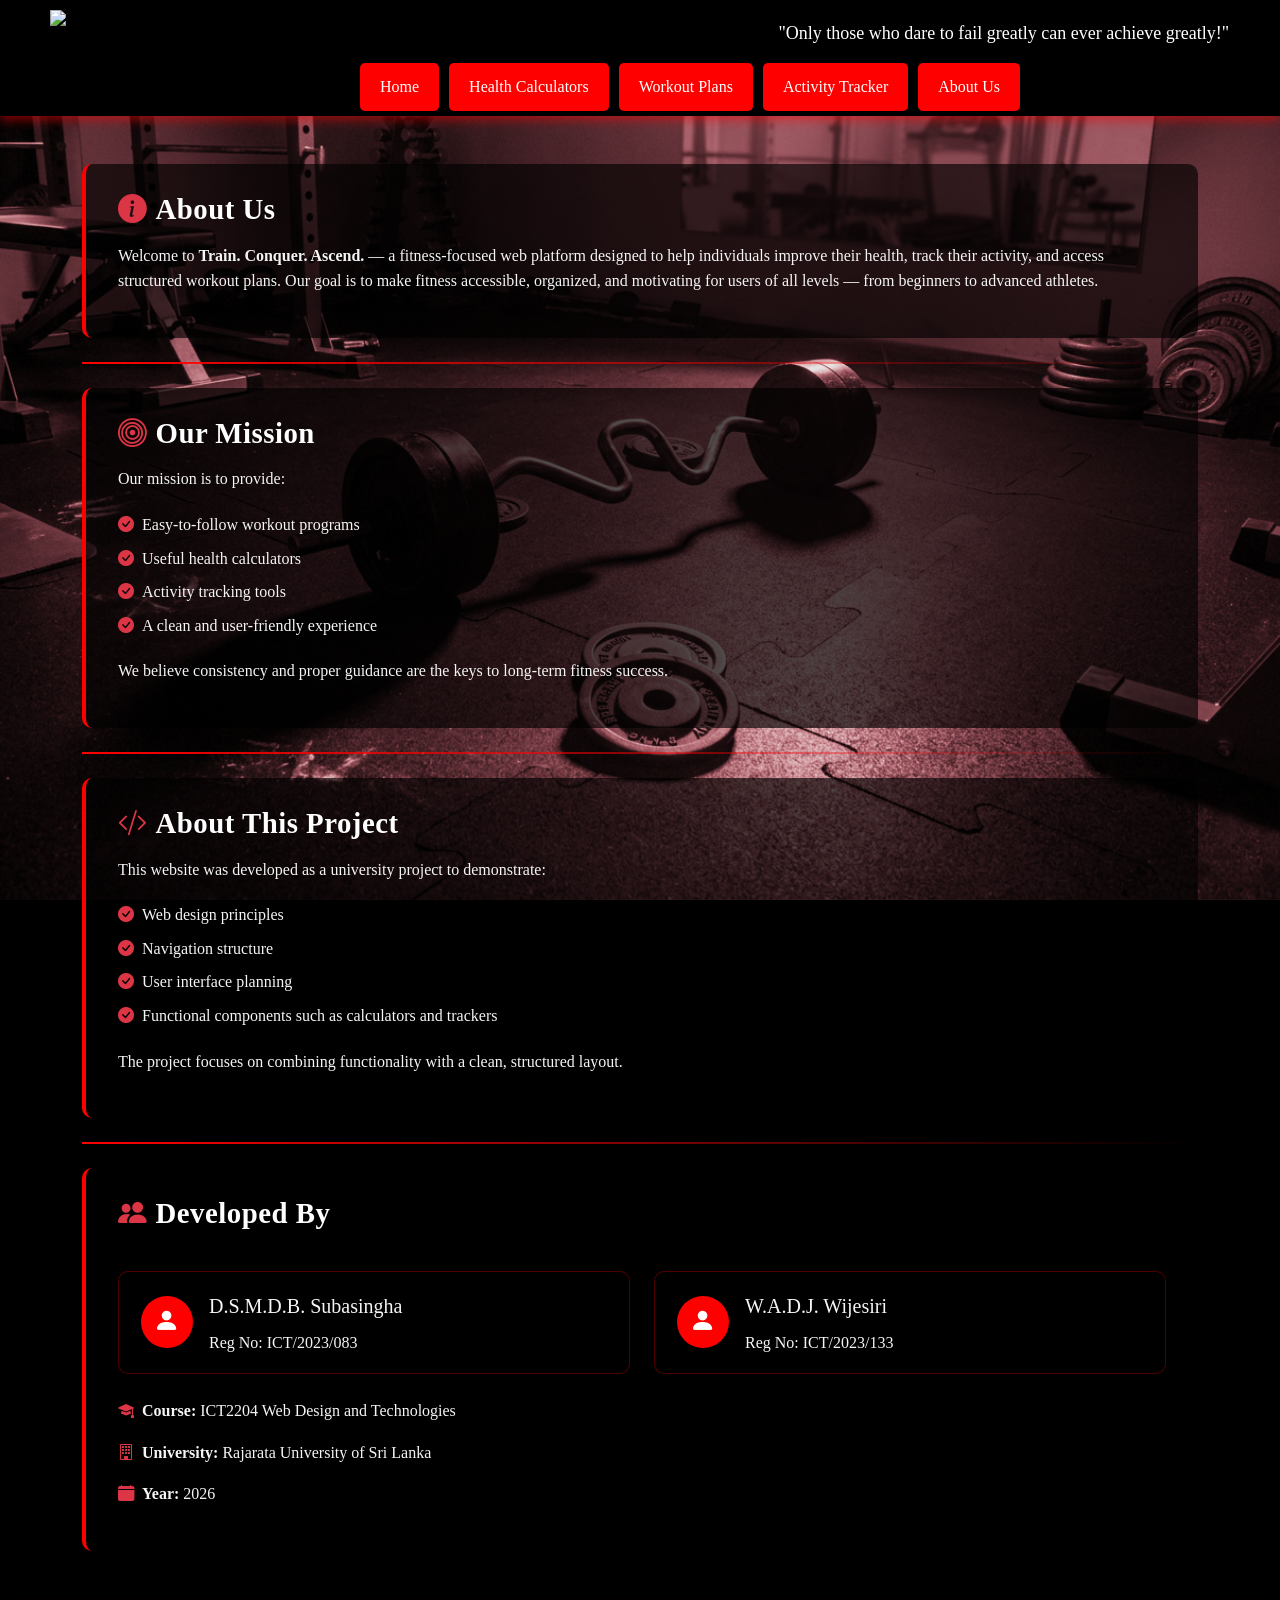
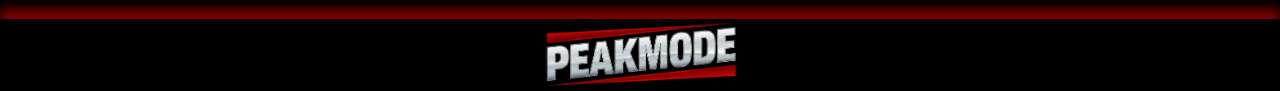
==== about.html @ 06479c0a "completed peakmode project with mobile friendly" ====
<!DOCTYPE html>
<html lang="en">

<head>
    <meta charset="UTF-8">
    <meta name="viewport" content="width=device-width, initial-scale=1.0">
    <title>Peakmode - About Us</title>
    <link rel="stylesheet" href="style.css">
    <link rel="stylesheet" href="about.css">
    <!-- Bootstrap 5 -->
    <link href="https://cdn.jsdelivr.net/npm/bootstrap@5.3.3/dist/css/bootstrap.min.css" rel="stylesheet">
    <!-- Bootstrap Icons -->
    <link href="https://cdn.jsdelivr.net/npm/bootstrap-icons@1.11.3/font/bootstrap-icons.css" rel="stylesheet">
</head>

<body style="font-family: 'Times New Roman', Times, serif; color: white; background-color: black;">
    <div class="grid-container">
        <div class="header">
            <div class="mini-grid">
                <div class="logo">
                    <img src="./images/logo1.png" width="150px">
                </div>
                <div class="quote">
                    <p style="text-align: right; margin-top:15px;">"Only those who dare to fail greatly can ever achieve greatly!"</p>
                </div>
                <ul class="custom-navbar">
                    <li><a href="home.html">Home</a></li>
                    <li><a href="health_calculator.html">Health Calculators</a></li>
                    <li><a href="workout_plans.html">Workout Plans</a></li>
                    <li><a href="activity_tracker.html">Activity Tracker</a></li>
                    <li><a href="about.html">About Us</a></li>
                </ul>
            </div>
        </div>

        <div class="content about-content">
            <div class="about-bg-overlay"></div>

            <div class="container py-5 position-relative" style="z-index:2;">

                <!-- About Us -->
                <div class="about-section" data-aos="fade-up">
                    <h1 class="about-heading"><i class="bi bi-info-circle-fill me-2 text-danger"></i>About Us</h1>
                    <p class="about-text">
                        Welcome to <strong>Train. Conquer. Ascend.</strong> — a fitness-focused web platform designed to
                        help individuals improve their health, track their activity, and access structured workout plans.
                        Our goal is to make fitness accessible, organized, and motivating for users of all levels — from
                        beginners to advanced athletes.
                    </p>
                </div>

                <div class="about-divider"></div>

                <!-- Our Mission -->
                <div class="about-section" data-aos="fade-up">
                    <h2 class="about-heading"><i class="bi bi-bullseye me-2 text-danger"></i>Our Mission</h2>
                    <p class="about-text">Our mission is to provide:</p>
                    <ul class="about-list">
                        <li><i class="bi bi-check-circle-fill text-danger me-2"></i>Easy-to-follow workout programs</li>
                        <li><i class="bi bi-check-circle-fill text-danger me-2"></i>Useful health calculators</li>
                        <li><i class="bi bi-check-circle-fill text-danger me-2"></i>Activity tracking tools</li>
                        <li><i class="bi bi-check-circle-fill text-danger me-2"></i>A clean and user-friendly experience</li>
                    </ul>
                    <p class="about-text">We believe consistency and proper guidance are the keys to long-term fitness success.</p>
                </div>

                <div class="about-divider"></div>

                <!-- About This Project -->
                <div class="about-section" data-aos="fade-up">
                    <h2 class="about-heading"><i class="bi bi-code-slash me-2 text-danger"></i>About This Project</h2>
                    <p class="about-text">This website was developed as a university project to demonstrate:</p>
                    <ul class="about-list">
                        <li><i class="bi bi-check-circle-fill text-danger me-2"></i>Web design principles</li>
                        <li><i class="bi bi-check-circle-fill text-danger me-2"></i>Navigation structure</li>
                        <li><i class="bi bi-check-circle-fill text-danger me-2"></i>User interface planning</li>
                        <li><i class="bi bi-check-circle-fill text-danger me-2"></i>Functional components such as calculators and trackers</li>
                    </ul>
                    <p class="about-text">The project focuses on combining functionality with a clean, structured layout.</p>
                </div>

                <div class="about-divider"></div>

                <!-- Developed By -->
                <div class="about-section" data-aos="fade-up">
                    <h2 class="about-heading"><i class="bi bi-people-fill me-2 text-danger"></i>Developed By</h2>
                    <div class="row g-4 mt-2">
                        <div class="col-12 col-md-6">
                            <div class="dev-card">
                                <div class="dev-avatar"><i class="bi bi-person-fill"></i></div>
                                <div class="dev-info">
                                    <h5>D.S.M.D.B. Subasingha</h5>
                                    <span class="dev-reg">Reg No: ICT/2023/083</span>
                                </div>
                            </div>
                        </div>
                        <div class="col-12 col-md-6">
                            <div class="dev-card">
                                <div class="dev-avatar"><i class="bi bi-person-fill"></i></div>
                                <div class="dev-info">
                                    <h5>W.A.D.J. Wijesiri</h5>
                                    <span class="dev-reg">Reg No: ICT/2023/133</span>
                                </div>
                            </div>
                        </div>
                    </div>
                    <div class="project-meta mt-4">
                        <p><i class="bi bi-mortarboard-fill text-danger me-2"></i><strong>Course:</strong> ICT2204 Web Design and Technologies</p>
                        <p><i class="bi bi-building text-danger me-2"></i><strong>University:</strong> Rajarata University of Sri Lanka</p>
                        <p><i class="bi bi-calendar-fill text-danger me-2"></i><strong>Year:</strong> 2026</p>
                    </div>
                </div>

            </div>
        </div>

        <div class="footer">
            <img src="./images/footer_logo.png" width="200px">
        </div>
    </div>

    <script src="https://cdn.jsdelivr.net/npm/bootstrap@5.3.3/dist/js/bootstrap.bundle.min.js"></script>
    <script src="about.js"></script>
</body>
</html>
---- style.css ----
/* --- Your existing desktop styles stay here --- */

/* Existing desktop styles ... */

/* --- Add this at the end of your CSS file --- */
@media (max-width: 768px) {
    .mini-grid {
        grid-template-areas:
            "logo"
            "quote"
            "navbar";
        grid-template-columns: 1fr;
        text-align: center;
    }

    .quote {
        text-align: center;
        font-size: 16px;
        padding: 0 10px;
    }

    .custom-navbar {
        flex-direction: column;
        align-items: center;
        gap: 5px;
    }

    .custom-navbar li a {
        padding: 8px 12px;
        font-size: 14px;
    }

    

    .text {
        position: static;
        margin-top: 10px;
        font-size: 16px;
        text-align: center;
        padding: 0 10px;
    }

    .footer img {
        width: 150px;
        height: auto;
    }
}

.grid-container{
    display: grid;
    min-height : 100vh;
    grid-template-areas:
    "header"
    "content"
    "footer";
    grid-template-rows : auto 1fr auto;
}

.mini-grid{
    display: grid;
    grid-template-areas:
    "logo quote"
    "logo navbar";
    grid-template-columns : 100px 1fr;
}

.logo{
    grid-area:logo;
    height:100%;
}



.quote{
    grid-area:quote;
    color:white;
    font-size: 18px;
    line-height:1.4;
    padding :1px; 
    margin:0;
    text-align:right;
}

.header{
    grid-area: header;
    background-color: black;
    padding: 5px;
    padding-left:50px;
    padding-right: 50px;
    display:flex;
    flex-direction:column;
    align-items:stretch;
    box-shadow: 0 4px 10px rgba(255, 0, 0, 0.5);
    box-sizing:border-box;

    position: relative;
    z-index:10;
}

.content{
    grid-area: content;
    overflow:hidden;
    position: relative;
    /* background-image: url(./images/barbell.png);
    background-size:cover;
    background-position: center; */
}
.slider{
    display: flex;
    animation: slideshow 15s infinite;
}

.text {
    position: absolute;
    bottom: 20px;
    right: 30px;
    color: white;
    font-size: 20px;
    padding: 10px 15px;
    border-radius: 5px;
    text-align: right;
}

.slider img{
    width:100%;
    height: 550px;
    object-fit:cover;
    flex: 0 0 100%;
}

@keyframes slideshow{
    0%{ transform: translateX(0);}
    33%{
        transform: translateX(-100%);
    }
    66%{
       transform: translateX(-200%);
    }
    100%{
        transform: translateX(0);
    }
}

.footer{
    grid-area: footer;
    background-color: black;
    display: flex;
    justify-content:center;
    padding: 2px;
    box-shadow: 0 -10px 10px rgba(255, 0, 0, 0.5);
    position: relative;
}

.custom-navbar{
    grid-area: navbar;
    display:flex;
    justify-content:center;
    list-style: none;
    margin: 0;
    padding: 0;
    gap:10px;
}
.custom-navbar li a{
    display: block;
    text-decoration: none;
    padding:12px 20px;
    color:white;
    background-color:red;
    border-radius:5px;
    transition: background 0.3s;
}

.custom-navbar li a:hover{
    background-color:darkred;
    box-shadow: 0 0 15px rgba(255,0,0,1);
}

.input-styles{
    background: rgba(255, 255, 255, 0.08) !important;
    border: 1px solid rgba(255, 255, 255, 0.2) !important;
    color: white !important;
    border-radius: 6px;
}

html, body {
    margin: 0;
    padding: 0;
    box-sizing: border-box;
}
---- about.css ----
/* ABOUT PAGE CLEAN STYLE */

.about-content {
    background: linear-gradient(rgba(0,0,0,0.1), rgba(0,0,0,0.1)), url(./images/barbell.png);
    background-size: cover;
    background-position: center;
    background-attachment: fixed;
    position: relative;
    min-height: 100%;
    font-family: 'Times New Roman', Times, serif;
    color: white;
}

.about-section {
    background: rgba(0, 0, 0, 0.65);
    border-left: 4px solid red;
    border-radius: 10px;
    padding: 28px 32px;
    margin-bottom: 20px;
    transition: box-shadow 0.3s;
}

.about-section:hover {
    box-shadow: 0 0 18px rgba(255, 0, 0, 0.45);
}

.about-heading {
    font-size: 1.8rem;
    font-weight: 700;
    color: #fff;
    margin-bottom: 16px;
    letter-spacing: 0.5px;
}

.about-text, .about-list li, .project-meta p, .dev-info h5, .dev-reg {
    color: #f5f5f5;
    line-height: 1.6;
}

.about-list {
    list-style: none;
    padding: 0;
}

.about-list li {
    font-size: 1rem;
    padding: 4px 0;
}

.about-divider {
    height: 2px;
    background: linear-gradient(to right, red, transparent);
    margin: 24px 0;
}

.dev-card {
    display: flex;
    align-items: center;
    gap: 16px;
    background: rgba(0,0,0,0.5);
    border: 1px solid rgba(255,0,0,0.3);
    border-radius: 10px;
    padding: 18px 22px;
    transition: box-shadow 0.3s;
}

.dev-card:hover {
    box-shadow: 0 0 12px rgba(255,0,0,0.4);
}

.dev-avatar {
    width: 52px;
    height: 52px;
    background: red;
    border-radius: 50%;
    display: flex;
    align-items: center;
    justify-content: center;
    font-size: 1.6rem;
    color: white;
}
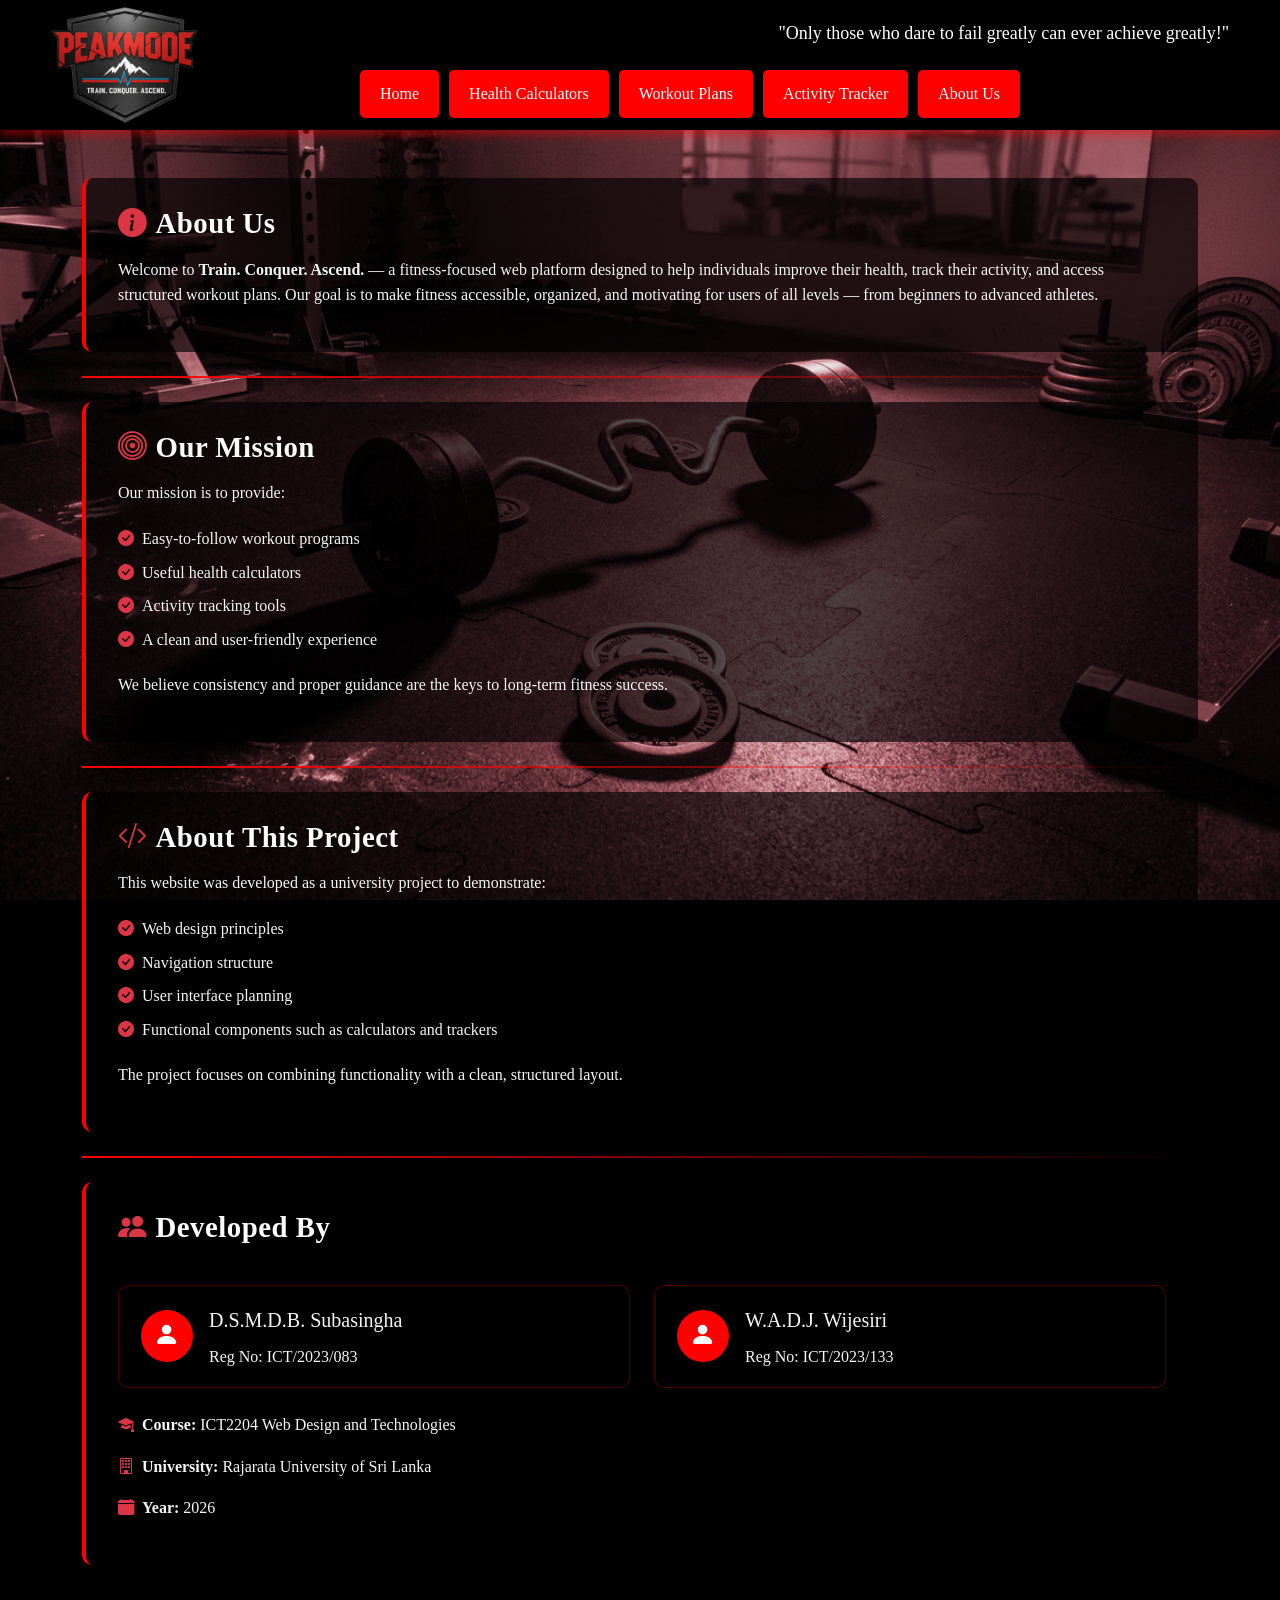
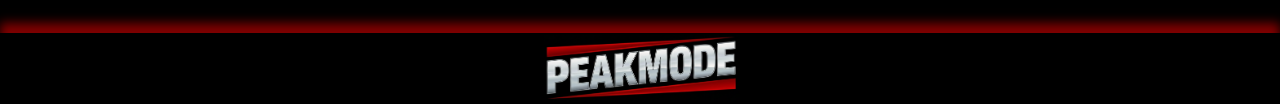
==== commit 0ac9ee38: "Fix logo filename case for GitHub Pages" ====
--- a/about.html
+++ b/about.html
@@ -18,13 +18,13 @@
         <div class="header">
             <div class="mini-grid">
                 <div class="logo">
-                    <img src="./images/logo1.png" width="150px">
+                    <img src="./images/logo1.PNG" width="150px">
                 </div>
                 <div class="quote">
                     <p style="text-align: right; margin-top:15px;">"Only those who dare to fail greatly can ever achieve greatly!"</p>
                 </div>
                 <ul class="custom-navbar">
-                    <li><a href="home.html">Home</a></li>
+                    <li><a href="index.html">Home</a></li>
                     <li><a href="health_calculator.html">Health Calculators</a></li>
                     <li><a href="workout_plans.html">Workout Plans</a></li>
                     <li><a href="activity_tracker.html">Activity Tracker</a></li>
